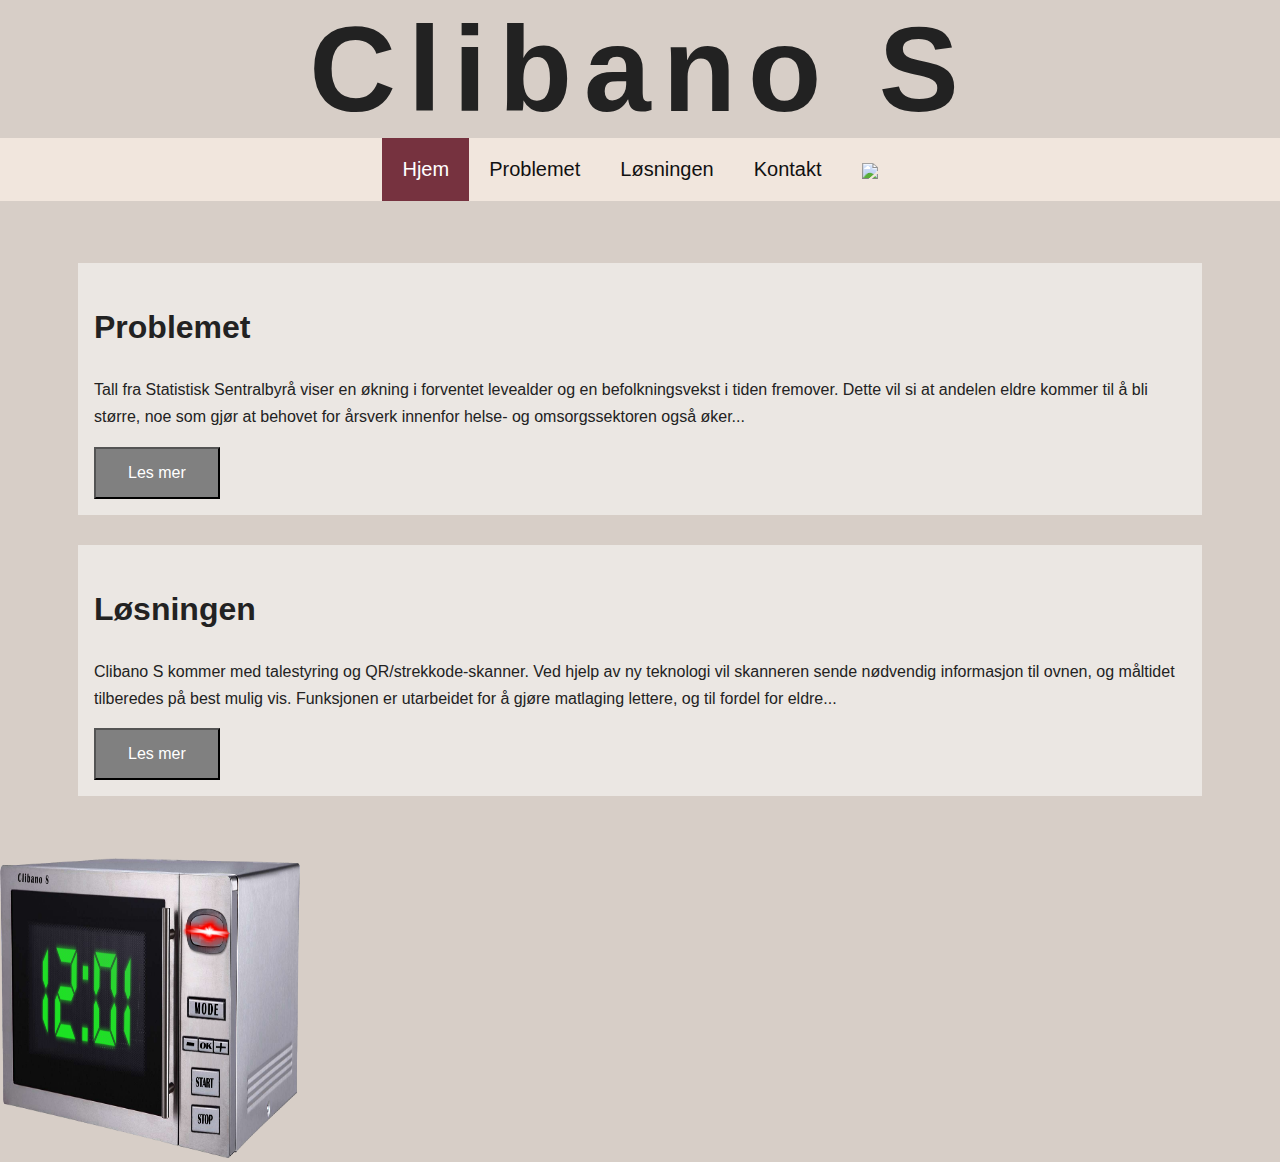
==== index.html @ 30ed305b "sticky" ====
<!DOCTYPE html>
<html>

<head>
    <meta charset="utf-8" />
    <meta http-equiv="X-UA-Compatible" content="IE=edge">
    <title>Clibano S</title>
    <meta name="viewport" content="width=device-width, initial-scale=1">
    <link rel="stylesheet" type="text/css" media="screen" href="style.css" />
</head>

<body>
    <header>
        <h1 href="index.html
        ">Clibano S</h1>
    </header>
    <div class="navbar">
        <a class="active">Hjem</a>
        <a href="Problemet.html">Problemet</a>
        <a href="OmProduktet.html">Løsningen</a>
        <a href="Kontakt.html">Kontakt</a>
        <a href="engelsk.html" class="langchange"><img id="GB" src="gb.png"></a>

    </div>
    <div class="grid-container">
        <div class="infotext">
            <div class="frontbox">
                <h1>Problemet</h1>
                <p>
                    Tall fra Statistisk Sentralbyrå viser en økning i forventet levealder og en befolkningsvekst i tiden fremover.
                    Dette vil si at andelen eldre kommer til å bli større, noe som gjør at behovet for årsverk innenfor helse- og omsorgssektoren også øker...
                </p>
                <a href="Problemet.html"><button class="button" type="button">Les mer</button> </a>
            </div>

            <div class="frontbox">
                <h1>Løsningen</h1>
                <p>
                    Clibano S kommer med talestyring og QR/strekkode-skanner.
                    Ved hjelp av ny teknologi vil skanneren sende nødvendig informasjon til ovnen, og måltidet tilberedes på best mulig vis. Funksjonen er utarbeidet for å gjøre matlaging lettere, og til fordel for eldre...
                </p>
                <a href="OmProduktet.html"><button class="button" type="button">Les mer</button> </a>
            </div>
        </div>

            <img id="mikro" class="responsive" src="ClibanoS.png" alt="bilde av kombiovnen produktet" height="300" width="300">

    </div>

</body>

</html>
---- style.css ----
body {
    font-family: 'Segoe UI', Tahoma, Geneva, Verdana, sans-serif;
    margin: 0px;
    background-color: #d7cec7;
    color: #222;
}

header {
    top: 0;
    display: flex;
    display: -webkit-flex;
    justify-content: center;
}

header h1 {
    padding: 0em 0.1em;
    margin: 0;
    background-color: ;
    color: #222;
    font-family: Futura, sans-serif;
    letter-spacing: 0.1em;
    font-size: 90pt;
}

div.navbar {
    position: sticky;
    position: -webkit-sticky;
    top: 0;
    width: 100%;
    background-color: #f1e6dd;
    color: #f0f0f0;
    font-size: 15pt;
    font-weight: 500;
    display: flex;
    display: -webkit-flex;
    justify-content: center;
}

div.navbar a {
    padding: 1em 1em;
    display: inline-block;
    text-decoration: none;
    color: #111;
}

div.navbar a:hover {
    background-color: #b7afa8;
    transition-duration: 0.3s;
    -webkit- transition-duration: 0.3s;
}

div.navbar a.active {
    background: #76323f;
    color: #fff;

}

.infotext {
    padding: 2em 3em;
    line-height: 1.7;
}

.infotext div.frontbox {
    background: rgba(255, 255, 255, 0.5);
    padding: 1em;
    margin: 30px;
}

.img-container {
    margin-top: 10em;
}



div.photo {
    width: 100%;
    height: 100vw;
    background-color: #555;
}

.Heading {
    right: 75%;
    top: 20%;
    font-style: italic;
    color: red;
}


.button {
    background-color: gray;
    color: white;
    padding: 15px 32px;
    text-align: center;
    text-decoration: none;
    display: inline-block;
    font-size: 16px;
    cursor: pointer;
    transition: 0.3s;
    -webkit- transition: 0.3s;
}

.button:hover {
    background-color: #000
}

.bilder {
    margin: 5%;
    margin-top: 10%;
    width: 75%;
    height: auto;

}


#produktbilde {
    height: 60%;
    width: 60%;
}



input[type=text],
select,
textarea {
    width: 90%;
    padding: 12px;
    border: 1px solid #ccc;
    margin-bottom: 16px;

}

input[type=submit] {
    background-color: orange;
    color: white;
    padding: 12px 20px;
    border: none;
    cursor: pointer;
}

input[type=submit]:hover {
    background-color: grey;
}

.container {
    padding-left: 10%;
    background-color: #f2f2f2;
    padding: 7px;
}

.column {
    float: left;
    width: 50%;
    margin-top: 6px;
    padding: 20px;
}


.row:after {
    display: table;
    clear: both;
}

.button2 {
    background-color: gray;
    color: white;
    padding: 15px 32px;

    display: inline-block;
    font-size: 16px;
    cursor: pointer;
}

.button2:hover {
    background-color: #000
}


* {
    box-sizing: border-box;
}


.column {
    width: 50%;
    padding: 10px;
    height: 900px;
    margin: 0;
}


.maintext {
    line-height: 1.7;
    padding: inherit;
}


#kitchen1 {
    height: 45%;
    width: 103%;
    margin: -9px;
    margin-right: 0px;
    margin-top: 10px;
    box-shadow: 1px 1px 1px;
}

#kitchen2 {
    height: 45%;
    width: 103%;
    margin: -9px;
    margin-right: 0px;
    ;
}

#kontaktoss {
    color: grey;
}

#takk {
    text-shadow: 5%;
    text-align: center;
}

.button3 {
    background-color: gray;
    color: white;
    padding: 15px 32px;

    display: inline-block;
    font-size: 16px;
    cursor: pointer;
}

.button3:hover {
    background-color: #000
}

.ja {
    padding: 7px;
}


#GB {
    height: 1em;
    margin-bottom: -16%;
}

#NOR {
    height: 1em;
    margin-bottom: -16%;
}

.langchange {
    float: right;
}
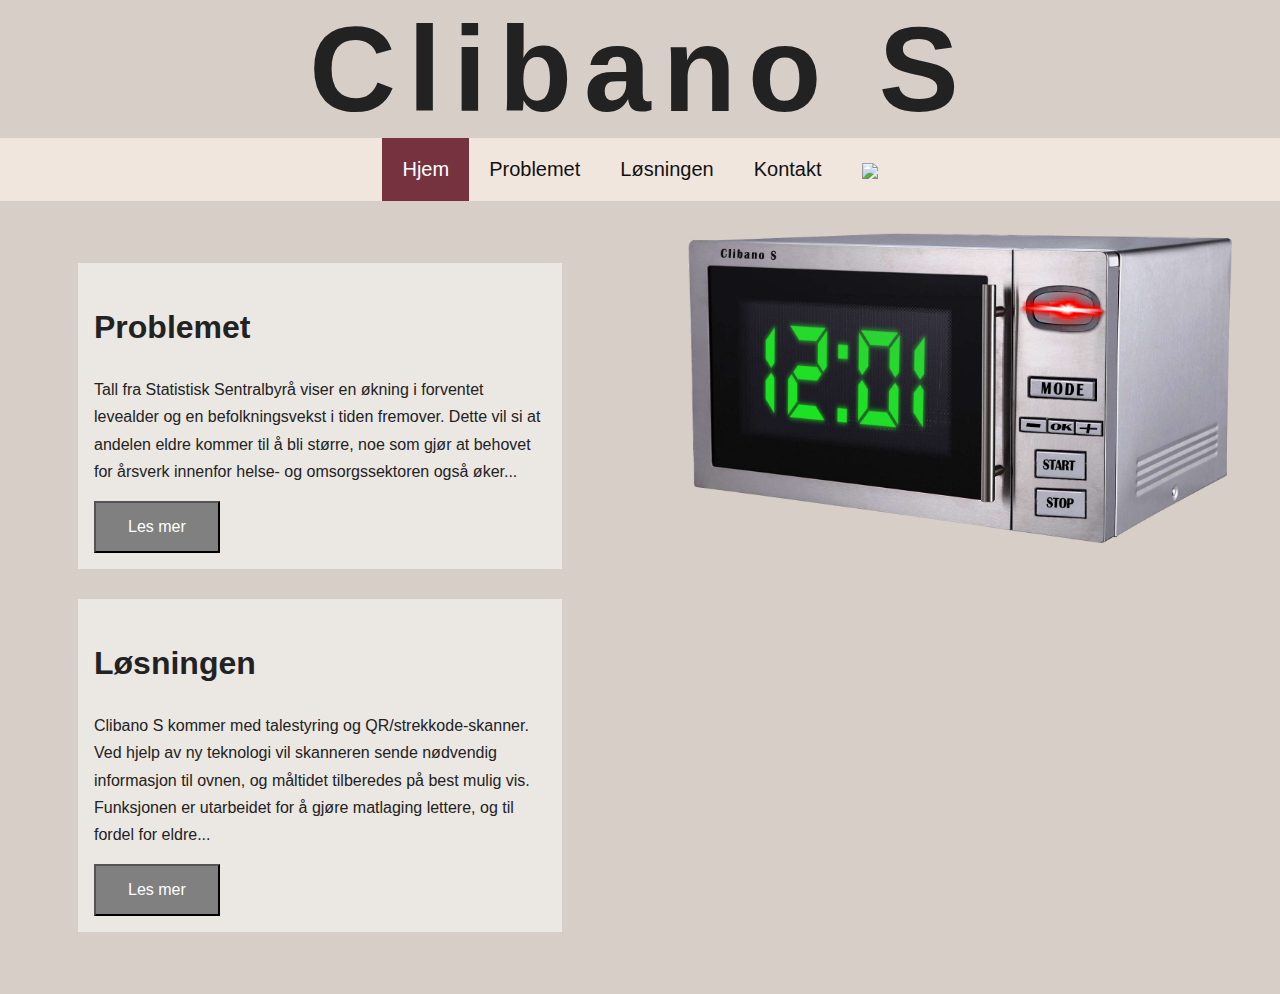
==== commit c7df79ec: "asdf" ====
--- a/index.html
+++ b/index.html
@@ -8,11 +8,9 @@
     <meta name="viewport" content="width=device-width, initial-scale=1">
     <link rel="stylesheet" type="text/css" media="screen" href="style.css" />
 </head>
-
 <body>
     <header>
-        <h1 href="index.html
-        ">Clibano S</h1>
+        <h1 href="index.html">Clibano S</h1>
     </header>
     <div class="navbar">
         <a class="active">Hjem</a>
@@ -20,7 +18,6 @@
         <a href="OmProduktet.html">Løsningen</a>
         <a href="Kontakt.html">Kontakt</a>
         <a href="engelsk.html" class="langchange"><img id="GB" src="gb.png"></a>
-
     </div>
     <div class="grid-container">
         <div class="infotext">
@@ -32,7 +29,6 @@
                 </p>
                 <a href="Problemet.html"><button class="button" type="button">Les mer</button> </a>
             </div>
-
             <div class="frontbox">
                 <h1>Løsningen</h1>
                 <p>
@@ -42,9 +38,9 @@
                 <a href="OmProduktet.html"><button class="button" type="button">Les mer</button> </a>
             </div>
         </div>
-
-            <img id="mikro" class="responsive" src="ClibanoS.png" alt="bilde av kombiovnen produktet" height="300" width="300">
-
+        <div class="infotext">
+                <img id="mikro" src="ClibanoS.png" alt="bilde av kombiovnen produktet" height="427" width="750">
+        </div>
     </div>
 
 </body>
--- a/style.css
+++ b/style.css
@@ -15,7 +15,6 @@
 header h1 {
     padding: 0em 0.1em;
     margin: 0;
-    background-color: ;
     color: #222;
     font-family: Futura, sans-serif;
     letter-spacing: 0.1em;
@@ -55,6 +54,23 @@
 
 }
 
+@media(min-width: 1081px) {
+    div.grid-container {
+        display: grid;
+        grid-template-columns: 50% 50%;
+        width: 100%;
+        justify-content: space-evenly;
+    }
+    
+}
+
+@media(max-width: 1080px) {
+    div.grid-container {
+        display: grid;
+        grid-template-columns: 100%;
+        width: 100%;
+    }
+}
 .infotext {
     padding: 2em 3em;
     line-height: 1.7;
@@ -252,3 +268,7 @@
 .langchange {
     float: right;
 }
+#mikro {
+    width: 100%;
+    height: auto;
+}
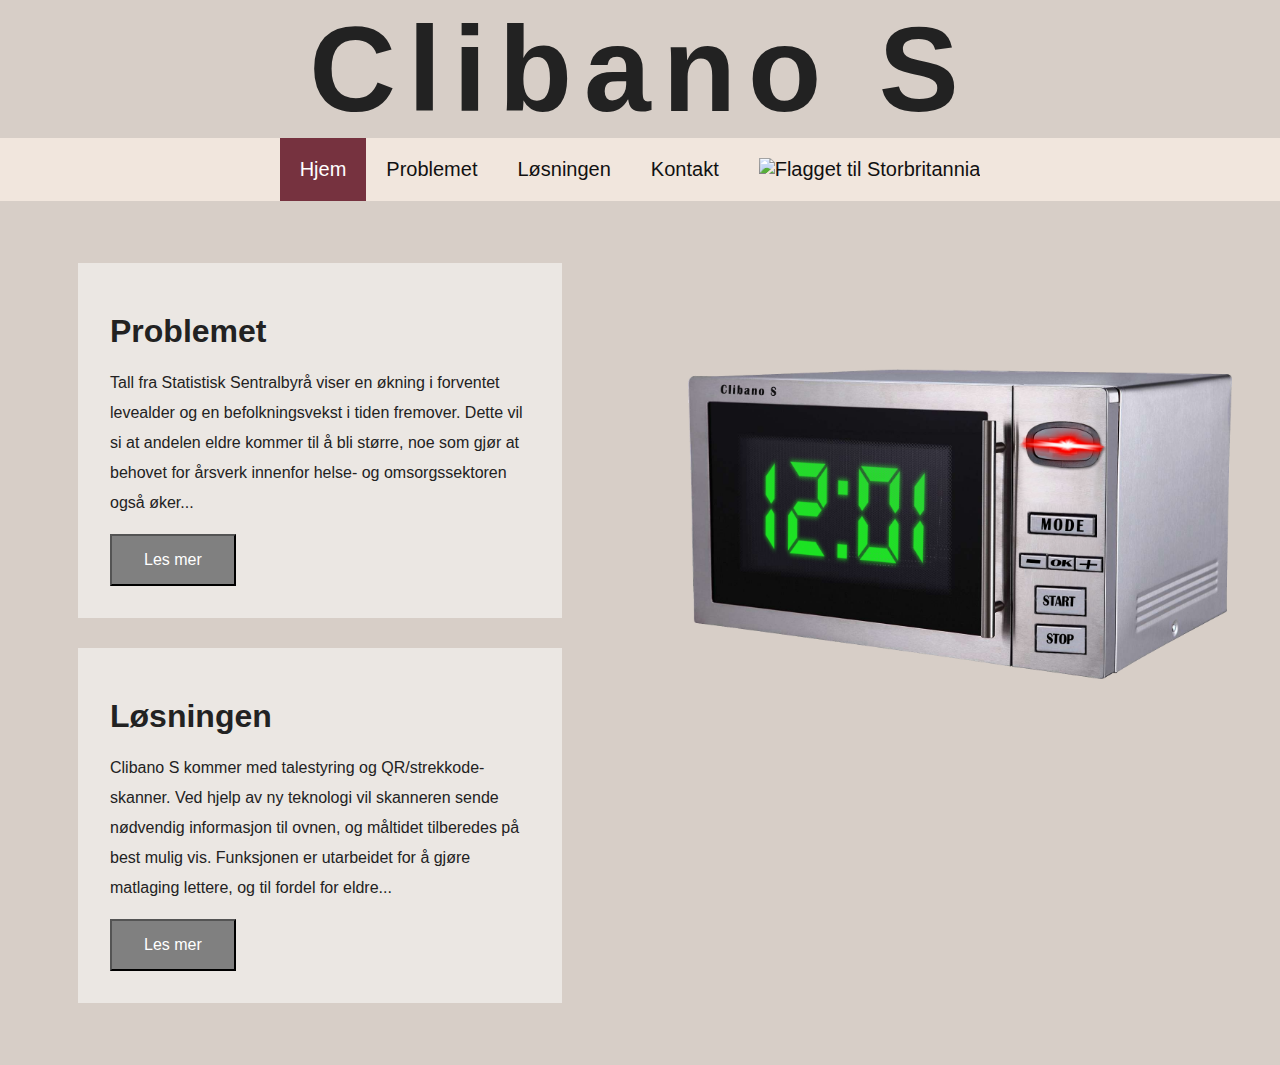
==== commit 287fd892: "La til alternativ tekst på flagga" ====
--- a/index.html
+++ b/index.html
@@ -17,7 +17,7 @@
         <a href="Problemet.html">Problemet</a>
         <a href="OmProduktet.html">Løsningen</a>
         <a href="Kontakt.html">Kontakt</a>
-        <a href="engelsk.html" class="langchange"><img id="GB" src="gb.png"></a>
+        <a href="engelsk.html" class="langchange"><img id="GB" src="gb.png" alt="Flagget til Storbritannia"></a>
     </div>
     <div class="grid-container">
         <div class="infotext">
--- a/style.css
+++ b/style.css
@@ -61,7 +61,7 @@
         width: 100%;
         justify-content: space-evenly;
     }
-    
+
 }
 
 @media(max-width: 1080px) {
@@ -78,8 +78,14 @@
 
 .infotext div.frontbox {
     background: rgba(255, 255, 255, 0.5);
-    padding: 1em;
+    padding: 2em;
     margin: 30px;
+    line-height: 30px;
+}
+
+.textbox {
+    margin: auto;
+    max-width: 1080px;
 }
 
 .img-container {
@@ -271,4 +277,5 @@
 #mikro {
     width: 100%;
     height: auto;
-}
+    margin-top: 25%;
+}
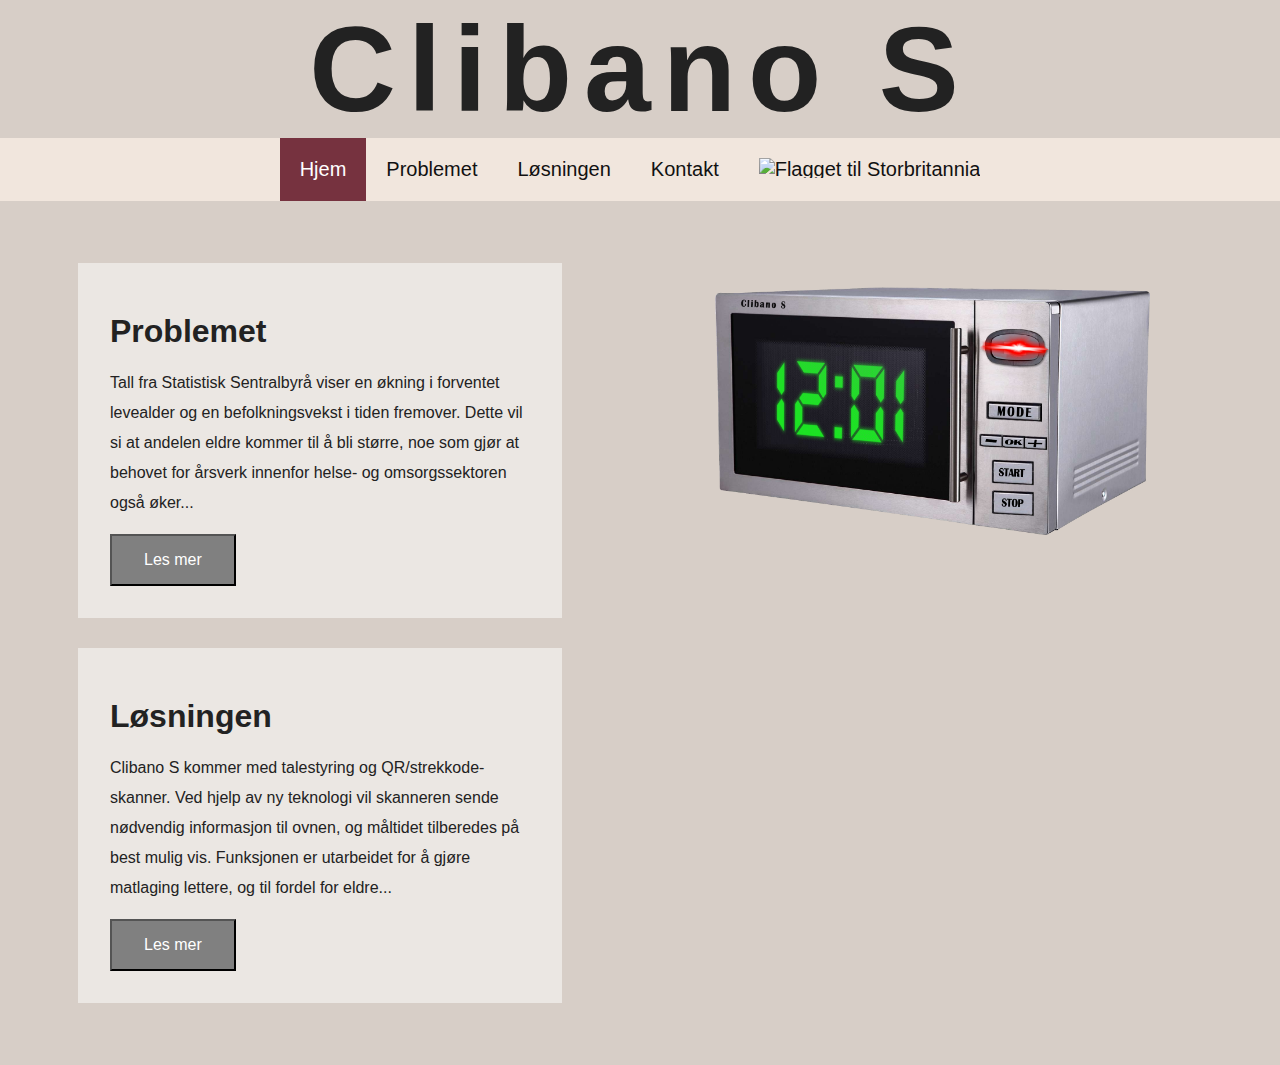
==== commit 3ef5f9e8: "cssfix" ====
--- a/index.html
+++ b/index.html
@@ -2,12 +2,13 @@
 <html>
 
 <head>
-    <meta charset="utf-8" />
+    <meta charset="UTF-8" />
     <meta http-equiv="X-UA-Compatible" content="IE=edge">
     <title>Clibano S</title>
     <meta name="viewport" content="width=device-width, initial-scale=1">
     <link rel="stylesheet" type="text/css" media="screen" href="style.css" />
 </head>
+
 <body>
     <header>
         <h1 href="index.html">Clibano S</h1>
@@ -17,7 +18,9 @@
         <a href="Problemet.html">Problemet</a>
         <a href="OmProduktet.html">Løsningen</a>
         <a href="Kontakt.html">Kontakt</a>
-        <a href="engelsk.html" class="langchange"><img id="GB" src="gb.png" alt="Flagget til Storbritannia"></a>
+        <a href="engelsk.html">
+            <img class="langchange" src="gb.png" alt="Flagget til Storbritannia">
+        </a>
     </div>
     <div class="grid-container">
         <div class="infotext">
@@ -39,10 +42,9 @@
             </div>
         </div>
         <div class="infotext">
-                <img id="mikro" src="ClibanoS.png" alt="bilde av kombiovnen produktet" height="427" width="750">
+            <img class="bilder" src="ClibanoS.png" alt="bilde av kombiovnen produktet" height="427" width="750">
         </div>
     </div>
-
 </body>
 
 </html>
--- a/style.css
+++ b/style.css
@@ -71,9 +71,9 @@
         width: 100%;
     }
 }
+
 .infotext {
     padding: 2em 3em;
-    line-height: 1.7;
 }
 
 .infotext div.frontbox {
@@ -87,26 +87,6 @@
     margin: auto;
     max-width: 1080px;
 }
-
-.img-container {
-    margin-top: 10em;
-}
-
-
-
-div.photo {
-    width: 100%;
-    height: 100vw;
-    background-color: #555;
-}
-
-.Heading {
-    right: 75%;
-    top: 20%;
-    font-style: italic;
-    color: red;
-}
-
 
 .button {
     background-color: gray;
@@ -128,39 +108,8 @@
 .bilder {
     margin: 5%;
     margin-top: 10%;
-    width: 75%;
+    width: 80%;
     height: auto;
-
-}
-
-
-#produktbilde {
-    height: 60%;
-    width: 60%;
-}
-
-
-
-input[type=text],
-select,
-textarea {
-    width: 90%;
-    padding: 12px;
-    border: 1px solid #ccc;
-    margin-bottom: 16px;
-
-}
-
-input[type=submit] {
-    background-color: orange;
-    color: white;
-    padding: 12px 20px;
-    border: none;
-    cursor: pointer;
-}
-
-input[type=submit]:hover {
-    background-color: grey;
 }
 
 .container {
@@ -169,113 +118,12 @@
     padding: 7px;
 }
 
-.column {
-    float: left;
-    width: 50%;
-    margin-top: 6px;
-    padding: 20px;
-}
-
-
-.row:after {
-    display: table;
-    clear: both;
-}
-
-.button2 {
-    background-color: gray;
-    color: white;
-    padding: 15px 32px;
-
-    display: inline-block;
-    font-size: 16px;
-    cursor: pointer;
-}
-
-.button2:hover {
-    background-color: #000
-}
-
-
-* {
-    box-sizing: border-box;
-}
-
-
-.column {
-    width: 50%;
-    padding: 10px;
-    height: 900px;
-    margin: 0;
-}
-
-
-.maintext {
-    line-height: 1.7;
-    padding: inherit;
-}
-
-
-#kitchen1 {
-    height: 45%;
-    width: 103%;
-    margin: -9px;
-    margin-right: 0px;
-    margin-top: 10px;
-    box-shadow: 1px 1px 1px;
-}
-
-#kitchen2 {
-    height: 45%;
-    width: 103%;
-    margin: -9px;
-    margin-right: 0px;
-    ;
-}
-
 #kontaktoss {
     color: grey;
 }
 
-#takk {
-    text-shadow: 5%;
-    text-align: center;
-}
-
-.button3 {
-    background-color: gray;
-    color: white;
-    padding: 15px 32px;
-
-    display: inline-block;
-    font-size: 16px;
-    cursor: pointer;
-}
-
-.button3:hover {
-    background-color: #000
-}
-
-.ja {
-    padding: 7px;
-}
-
-
-#GB {
+.langchange {
+    float: right;
     height: 1em;
     margin-bottom: -16%;
 }
-
-#NOR {
-    height: 1em;
-    margin-bottom: -16%;
-}
-
-.langchange {
-    float: right;
-}
-#mikro {
-    width: 100%;
-    height: auto;
-    margin-top: 25%;
-}
